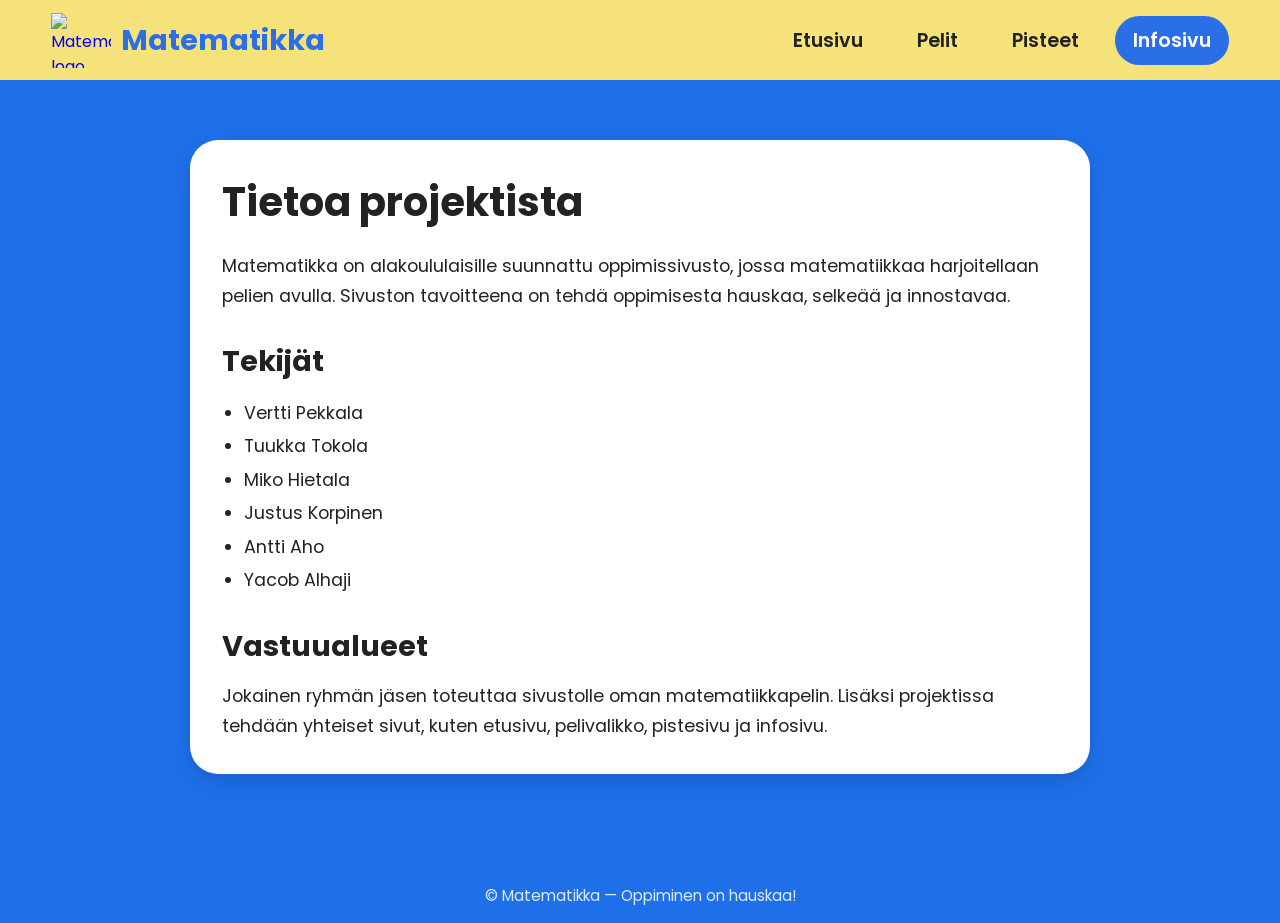
==== info.html @ 3b7d5d44 "Add info page structure" ====
<!DOCTYPE html>
<html lang="fi">
<head>
  <meta charset="UTF-8">
  <meta name="viewport" content="width=device-width, initial-scale=1.0">
  <title>Infosivu | Matematikka</title>

  <link rel="preconnect" href="https://fonts.googleapis.com">
  <link rel="preconnect" href="https://fonts.gstatic.com" crossorigin>
  <link href="https://fonts.googleapis.com/css2?family=Poppins:wght@400;600;700&display=swap" rel="stylesheet">

  <link rel="stylesheet" href="css/style.css">
</head>
<body>
  <header class="site-header">
    <div class="container header-content">
      <a href="index.html" class="logo">
        <img src="images/logo.png" alt="Matematikka logo">
        <span class="logo-text">Matematikka</span>
      </a>

      <nav class="main-nav">
        <a href="index.html">Etusivu</a>
        <a href="pelit.html">Pelit</a>
        <a href="scores.html">Pisteet</a>
        <a href="info.html" class="active">Infosivu</a>
      </nav>
    </div>
  </header>

  <main>
    <div class="container" style="padding-top: 20px; padding-bottom: 40px;">
      <section class="content-card" style="max-width: 900px; margin: 0 auto;">
        <h1 style="font-size: 2.5rem; margin-bottom: 20px;">Tietoa projektista</h1>

        <p style="font-size: 1.1rem; line-height: 1.7; margin-bottom: 28px;">
          Matematikka on alakoululaisille suunnattu oppimissivusto, jossa matematiikkaa harjoitellaan pelien avulla.
          Sivuston tavoitteena on tehdä oppimisesta hauskaa, selkeää ja innostavaa.
        </p>

        <h2 style="font-size: 1.8rem; margin-bottom: 14px;">Tekijät</h2>
        <ul style="line-height: 1.9; font-size: 1.1rem; padding-left: 22px; margin-bottom: 28px;">
          <li>Vertti Pekkala</li>
          <li>Tuukka Tokola</li>
          <li>Miko Hietala</li>
          <li>Justus Korpinen</li>
          <li>Antti Aho</li>
          <li>Yacob Alhaji</li>
        </ul>

        <h2 style="font-size: 1.8rem; margin-bottom: 14px;">Vastuualueet</h2>
        <p style="font-size: 1.1rem; line-height: 1.7;">
          Jokainen ryhmän jäsen toteuttaa sivustolle oman matematiikkapelin. Lisäksi projektissa tehdään yhteiset sivut,
          kuten etusivu, pelivalikko, pistesivu ja infosivu.
        </p>
      </section>
    </div>
  </main>

  <footer class="site-footer">
    <div class="container">
      <p>© Matematikka — Oppiminen on hauskaa!</p>
    </div>
  </footer>
</body>
</html>
---- css/style.css ----
/* ===== RESET ===== */
* {
  margin: 0;
  padding: 0;
  box-sizing: border-box;
}

/* ===== BASE ===== */
body {
  font-family: 'Poppins', sans-serif;
  background-color: #1E6FE8;
  color: #222222;
  min-height: 100vh;
  overflow-x: hidden;
}

/* ===== LAYOUT ===== */
.container {
  width: min(1200px, 92%);
  margin: 0 auto;
}

/* ===== HEADER ===== */
.site-header {
  background-color: #F5E27A;
  width: 100%;
  flex-shrink: 0;
}

.header-content {
  min-height: 80px;
  display: flex;
  align-items: center;
  justify-content: space-between;
  gap: 24px;
}

/* ===== LOGO ===== */
.logo {
  display: flex;
  align-items: center;
  gap: 10px;
  text-decoration: none;
  flex-shrink: 0;
}

.logo img {
  height: 55px;
  width: auto;
  max-width: 60px;
  object-fit: contain;
  display: block;
}

.logo-text {
  font-size: 1.8rem;
  font-weight: 700;
  color: #2B6FE8;
}

/* ===== NAVIGATION ===== */
.main-nav {
  display: flex;
  align-items: center;
  gap: 18px;
  flex-wrap: nowrap;
}

.main-nav a {
  color: #222222;
  text-decoration: none;
  font-size: 1.2rem;
  font-weight: 600;
  padding: 10px 18px;
  border-radius: 999px;
  transition: background-color 0.2s ease, color 0.2s ease;
}

.main-nav a:hover,
.main-nav a.active {
  background-color: #2B6FE8;
  color: #FFFFFF;
}

/* ===== MAIN CONTENT ===== */
main {
  padding: 40px 0 60px;
}

/* ===== CARDS / CONTENT BOXES ===== */
.content-card {
  background-color: #FFFFFF;
  border-radius: 28px;
  padding: 32px;
  box-shadow: 0 8px 20px rgba(0, 0, 0, 0.12);
}

/* ===== BUTTONS ===== */
.primary-button {
  display: inline-block;
  background-color: #FFFFFF;
  color: #222222;
  text-decoration: none;
  font-weight: 600;
  padding: 14px 24px;
  border-radius: 18px;
  transition: transform 0.2s ease, box-shadow 0.2s ease;
}

.primary-button:hover {
  transform: translateY(-2px);
  box-shadow: 0 8px 18px rgba(0, 0, 0, 0.15);
}

/* ===== FOOTER ===== */
.site-footer {
  flex-shrink: 0;
  padding: 10px 0 16px;
  text-align: center;
  color: rgba(255, 255, 255, 0.85);
  font-size: 0.95rem;
}

/* ===== HOME PAGE ===== */
.home-page {
  min-height: 100vh;
  overflow: hidden;
  display: flex;
  flex-direction: column;
}

.home-main {
  flex: 1;
}

/* ===== HERO ===== */
.hero {
  height: calc(100vh - 80px - 50px);
  display: flex;
  align-items: center;
}

.hero-container {
  display: flex;
  align-items: center;
  justify-content: space-between;
  gap: 40px;
}

/* ===== HERO TEXT ===== */
.hero-text {
  flex: 1;
  max-width: 520px;
  margin-left: 20px; 
  margin-top: 0px;
  position: relative;
  z-index: 2;
}

.hero-text h1 {
  font-size: 2.7rem;
  color: #222222;
  margin-bottom: 18px;
}

.hero-text p {
  font-size: 1.2rem;
  line-height: 1.6;
  margin-bottom: 24px;
  color: #222222;
}

/* ===== HERO IMAGE ===== */
.hero-image {
  flex: 1;
  display: flex;
  justify-content: flex-end;
  align-items: flex-end;
  margin-right: -350px;
}

.hero-image img {
  width: min(650px, 42vw);
  height: auto;
  display: block;
}

/* ===== MOBILE ===== */
@media (max-width: 900px) {
  .home-page {
    min-height: auto;
    overflow: auto;
  }

  .hero {
    height: auto;
    padding: 30px 0;
  }

  .hero-container {
    flex-direction: column;
    align-items: center;
    gap: 24px;
  }

  .hero-text {
    max-width: 100%;
  }

  .hero-image {
    justify-content: center;
  }

  .hero-image img {
    width: min(420px, 80vw);
  }
}
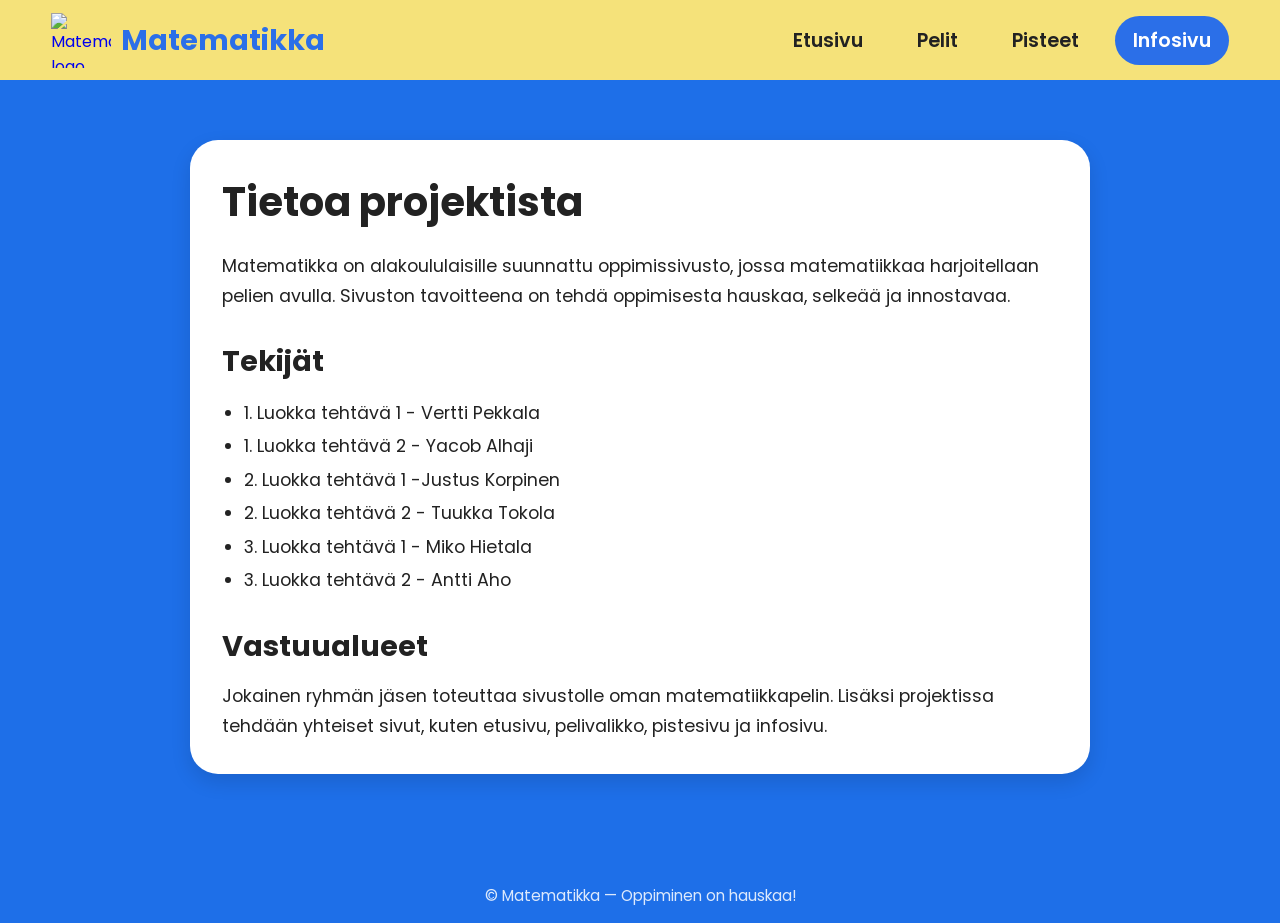
==== commit 6a8b65c6: "Add authors for each game on info page" ====
--- a/info.html
+++ b/info.html
@@ -40,12 +40,12 @@
 
         <h2 style="font-size: 1.8rem; margin-bottom: 14px;">Tekijät</h2>
         <ul style="line-height: 1.9; font-size: 1.1rem; padding-left: 22px; margin-bottom: 28px;">
-          <li>Vertti Pekkala</li>
-          <li>Tuukka Tokola</li>
-          <li>Miko Hietala</li>
-          <li>Justus Korpinen</li>
-          <li>Antti Aho</li>
-          <li>Yacob Alhaji</li>
+          <li>1. Luokka tehtävä 1 - Vertti Pekkala</li>
+          <li>1. Luokka tehtävä 2 - Yacob Alhaji</li>
+          <li>2. Luokka tehtävä 1 -Justus Korpinen</li>
+          <li>2. Luokka tehtävä 2 - Tuukka Tokola</li>
+          <li>3. Luokka tehtävä 1 - Miko Hietala</li>
+          <li>3. Luokka tehtävä 2 - Antti Aho</li>
         </ul>
 
         <h2 style="font-size: 1.8rem; margin-bottom: 14px;">Vastuualueet</h2>
--- a/css/style.css
+++ b/css/style.css
@@ -172,15 +172,15 @@
 
 /* ===== HERO IMAGE ===== */
 .hero-image {
-  flex: 1;
-  display: flex;
-  justify-content: flex-end;
-  align-items: flex-end;
-  margin-right: -350px;
+  position: fixed;
+  right: 0;
+  bottom: 0;
+  z-index: 1;
+  pointer-events: none;
 }
 
 .hero-image img {
-  width: min(650px, 42vw);
+  width: clamp(360px, 38vw, 680px);
   height: auto;
   display: block;
 }
@@ -208,10 +208,24 @@
   }
 
   .hero-image {
-    justify-content: center;
-  }
+  position: static;
+  pointer-events: auto;
+}
 
   .hero-image img {
-    width: min(420px, 80vw);
-  }
+  width: min(420px, 80vw);
+}
+}
+#reset-scores-btn {
+  margin-top: 20px;
+  padding: 12px 20px;
+  border: none;
+  border-radius: 12px;
+  background-color: #F5E27A;
+  font-weight: 700;
+  cursor: pointer;
+}
+
+#reset-scores-btn:hover {
+  opacity: 0.9;
 }
